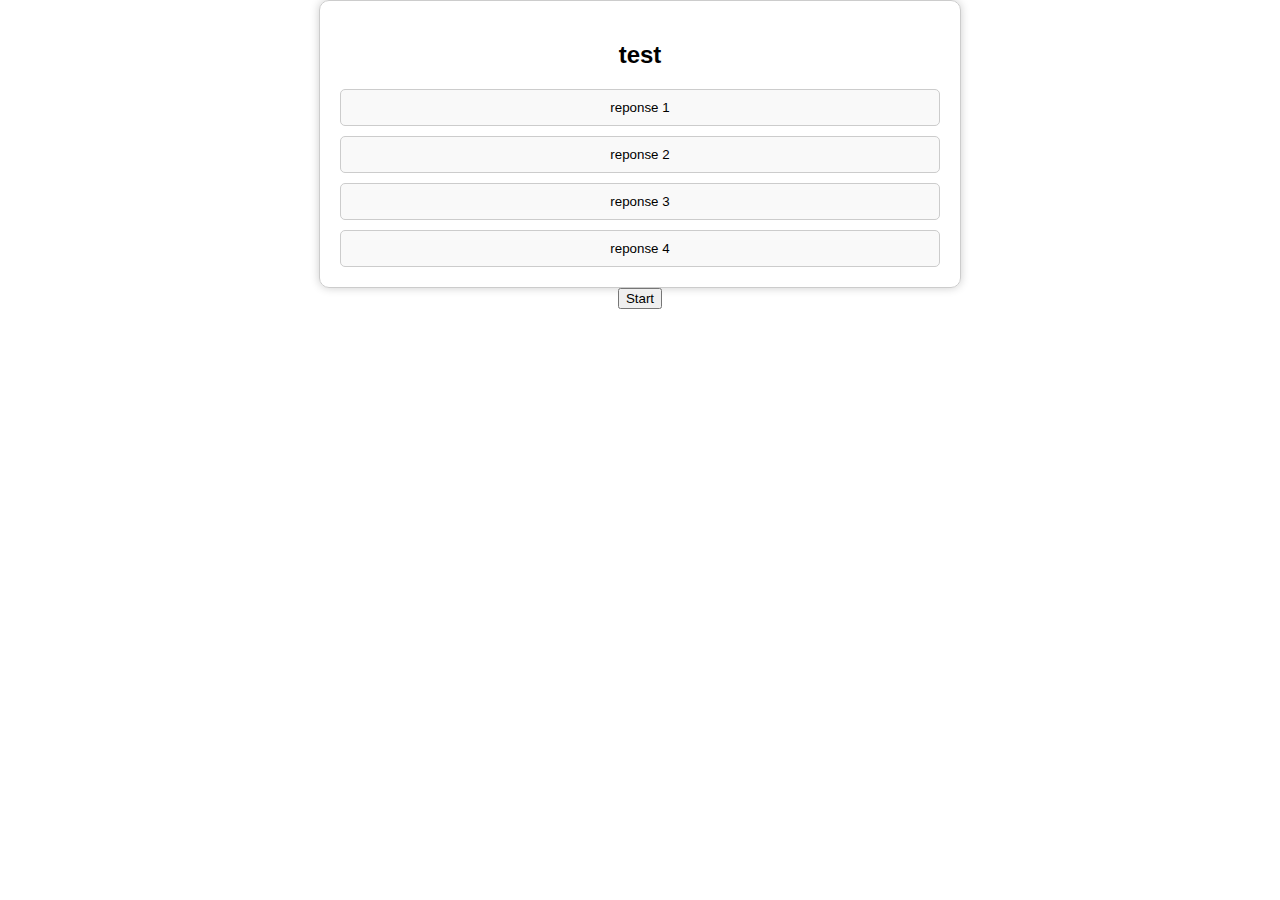
==== index.html @ 7a7ab716 "First Commit" ====
<!DOCTYPE html>
<html lang="en">
  <head>
    <meta charset="UTF-8" />
    <meta name="viewport" content="width=device-width, initial-scale=1.0" />
    <title>Quiz sur les Technologies</title>
    <link rel="stylesheet" href="style.css" />
  </head>
  <body>
    <div class="quiz-container">
      <div class="question">
        <h1 id="question-text">test</h1>
      </div>
      <div class="answers">
        <button class="answer-btn" onclick="Answer('0')">reponse 1</button>
        <button class="answer-btn" onclick="Answer('1')">reponse 2</button>
        <button class="answer-btn" onclick="Answer('2')">reponse 3</button>
        <button class="answer-btn" onclick="Answer('3')">reponse 4</button>
      </div>
    </div>
    <button id="bottom-btn" onclick="BottomBTN()">Start</button>

    <!-- <div>
      <button class="start-btn" onclick="Start()">Start</button>
      <button class="start-btn" onclick="Start()">Restart</button>
    </div> -->

    <script src="script.js"></script>
  </body>
</html>
---- style.css ----
body {
    font-family: Arial, sans-serif;
    text-align: center;
    margin: 0;
    padding: 0;
}

.quiz-container {
    max-width: 600px;
    margin: 0 auto;
    padding: 20px;
    border: 1px solid #ccc;
    border-radius: 10px;
    box-shadow: 0 0 10px rgba(0, 0, 0, 0.2);
}

h1 {
    font-size: 24px;
}

.question {
    margin: 20px 0;
}

.answers {
    display: flex;
    flex-direction: column;
    gap: 10px;
}

.answer-btn {
    padding: 10px;
    border: 1px solid #ccc;
    border-radius: 5px;
    background-color: #f9f9f9;
    cursor: pointer;
}

.answer-btn:hover {
    background-color: #eee;
}
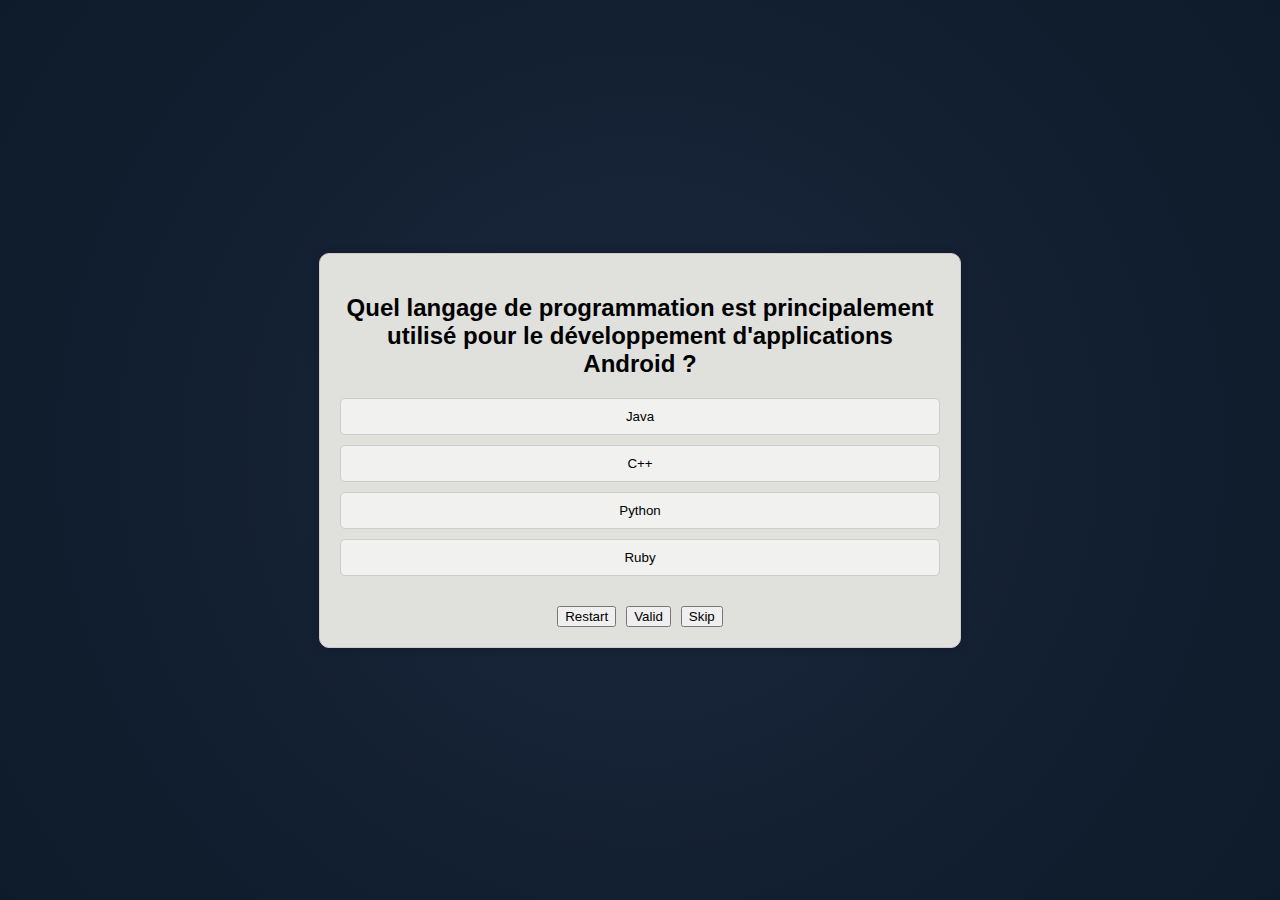
==== commit 0df7de34: "Commit 2" ====
--- a/index.html
+++ b/index.html
@@ -12,13 +12,18 @@
         <h1 id="question-text">test</h1>
       </div>
       <div class="answers">
-        <button class="answer-btn" onclick="Answer('0')">reponse 1</button>
-        <button class="answer-btn" onclick="Answer('1')">reponse 2</button>
-        <button class="answer-btn" onclick="Answer('2')">reponse 3</button>
-        <button class="answer-btn" onclick="Answer('3')">reponse 4</button>
+        <button class="answer-btn" onclick="Answer('0')" id="answers-0" >reponse 1</button>
+        <button class="answer-btn" onclick="Answer('1')" id="answers-1" >reponse 2</button>
+        <button class="answer-btn" onclick="Answer('2')" id="answers-2" >reponse 3</button>
+        <button class="answer-btn" onclick="Answer('3')" id="answers-3" >reponse 4</button>
+      </div>
+      <div class="buttons">
+        <button id="bottom-btn" onclick="Restart()">Restart</button>
+        <button id="bottom-btn" onclick="Valid()">Valid</button>
+        <button id="bottom-btn" onclick="Skip()">Skip</button>
+
       </div>
     </div>
-    <button id="bottom-btn" onclick="BottomBTN()">Start</button>
 
     <!-- <div>
       <button class="start-btn" onclick="Start()">Start</button>
--- a/style.css
+++ b/style.css
@@ -2,16 +2,26 @@
     font-family: Arial, sans-serif;
     text-align: center;
     margin: 0;
-    padding: 0;
+    background: radial-gradient(circle, #1b263b, #0d1b2a);
+    display: flex;
+    flex-direction: column;
+    justify-content: center;
+    align-items: center;
+    min-height: 100vh;
+    margin: 0;
+    user-select: none;
 }
 
 .quiz-container {
+    width: 80%;
+    min-height: 300px;
     max-width: 600px;
     margin: 0 auto;
     padding: 20px;
     border: 1px solid #ccc;
     border-radius: 10px;
     box-shadow: 0 0 10px rgba(0, 0, 0, 0.2);
+    background-color: #e0e1dd;
 }
 
 h1 {
@@ -26,16 +36,29 @@
     display: flex;
     flex-direction: column;
     gap: 10px;
+    
+}
+
+.buttons {
+    display: flex;
+    flex-direction: row;
+    gap: 10px;
+    margin-top: 30px;
+    justify-content: center;
+
 }
 
 .answer-btn {
     padding: 10px;
     border: 1px solid #ccc;
     border-radius: 5px;
-    background-color: #f9f9f9;
+    background-color: #f1f2f0;
     cursor: pointer;
 }
 
+
+
 .answer-btn:hover {
-    background-color: #eee;
+    font-size: 15px;
+    font-style: italic;
 }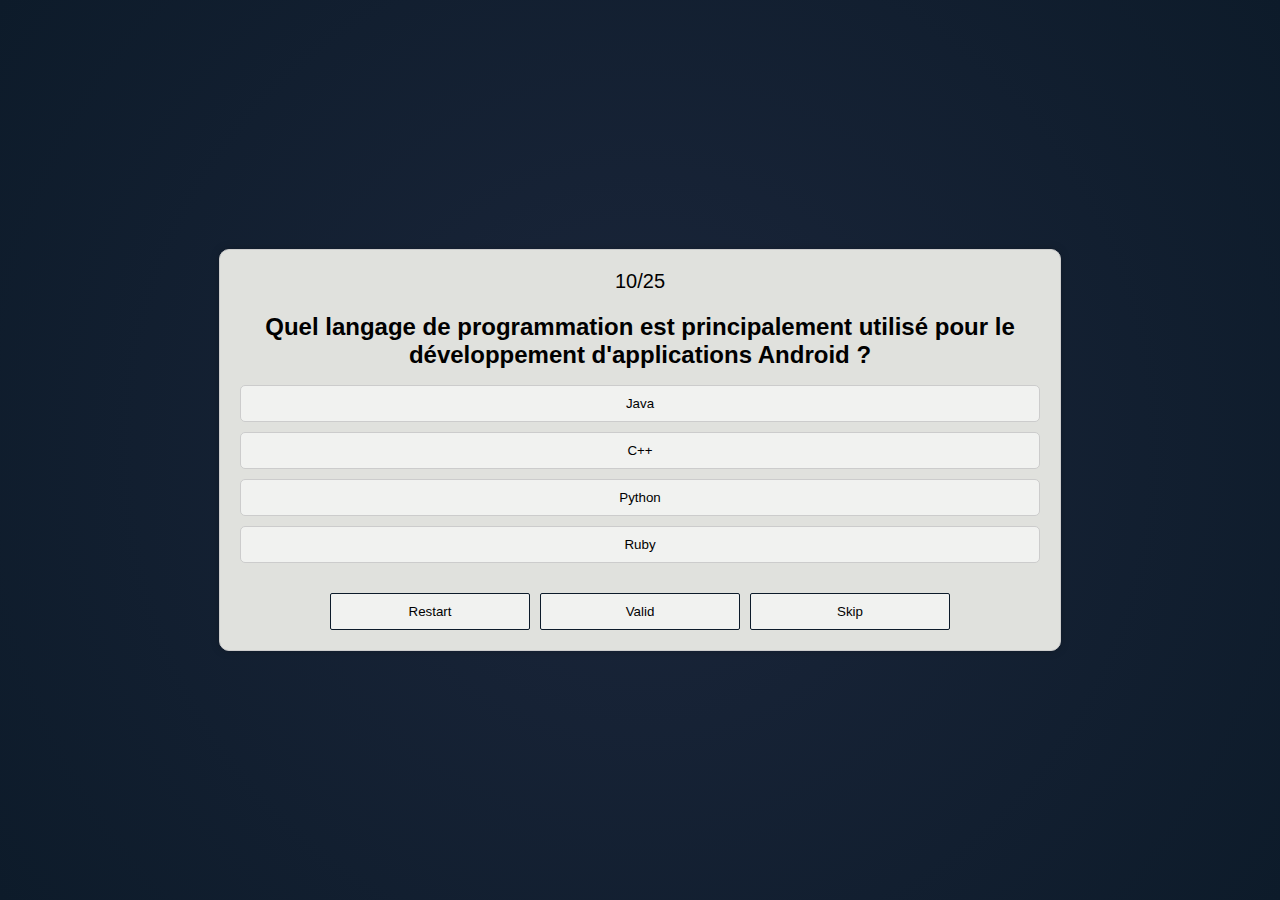
==== commit 78d92f03: "add check for valid answers" ====
--- a/index.html
+++ b/index.html
@@ -8,20 +8,26 @@
   </head>
   <body>
     <div class="quiz-container">
-      <div class="question">
-        <h1 id="question-text">test</h1>
+      <p>10/25</p>
+      <h1 id="question-text">test</h1>
+      <div class="answers">
+        <button class="answer-btn" onclick="Answer('0')" id="answers-0">
+          reponse 1
+        </button>
+        <button class="answer-btn" onclick="Answer('1')" id="answers-1">
+          reponse 2
+        </button>
+        <button class="answer-btn" onclick="Answer('2')" id="answers-2">
+          reponse 3
+        </button>
+        <button class="answer-btn" onclick="Answer('3')" id="answers-3">
+          reponse 4
+        </button>
       </div>
-      <div class="answers">
-        <button class="answer-btn" onclick="Answer('0')" id="answers-0" >reponse 1</button>
-        <button class="answer-btn" onclick="Answer('1')" id="answers-1" >reponse 2</button>
-        <button class="answer-btn" onclick="Answer('2')" id="answers-2" >reponse 3</button>
-        <button class="answer-btn" onclick="Answer('3')" id="answers-3" >reponse 4</button>
-      </div>
-      <div class="buttons">
-        <button id="bottom-btn" onclick="Restart()">Restart</button>
-        <button id="bottom-btn" onclick="Valid()">Valid</button>
-        <button id="bottom-btn" onclick="Skip()">Skip</button>
-
+      <div class="bottom-buttons">
+        <button id="restart-btn" class="bottom-button" onclick="Restart()">Restart</button>
+        <button id="valid-btn" class="bottom-button" onclick="Valid()">Valid</button>
+        <button id="skip-btn" class="bottom-button" onclick="Skip()">Skip</button>
       </div>
     </div>
 
--- a/style.css
+++ b/style.css
@@ -15,13 +15,16 @@
 .quiz-container {
     width: 80%;
     min-height: 300px;
-    max-width: 600px;
-    margin: 0 auto;
-    padding: 20px;
+    max-width: 800px;
+    padding: 0px 20px 20px 20px;
     border: 1px solid #ccc;
     border-radius: 10px;
     box-shadow: 0 0 10px rgba(0, 0, 0, 0.2);
     background-color: #e0e1dd;
+}
+
+.quiz-container p{
+    font-size: 20px;
 }
 
 h1 {
@@ -39,13 +42,26 @@
     
 }
 
-.buttons {
+.bottom-buttons {
     display: flex;
     flex-direction: row;
     gap: 10px;
     margin-top: 30px;
     justify-content: center;
+}
 
+.bottom-button {
+    padding: 10px;
+    border: 1px solid #0D1B2A;
+    border-radius: 2px;
+    background-color: #f1f2f0;
+    cursor: pointer;
+    width: 200px;
+}
+
+.bottom-button :hover{
+    font-size: 150px;
+    font-style: italic;
 }
 
 .answer-btn {
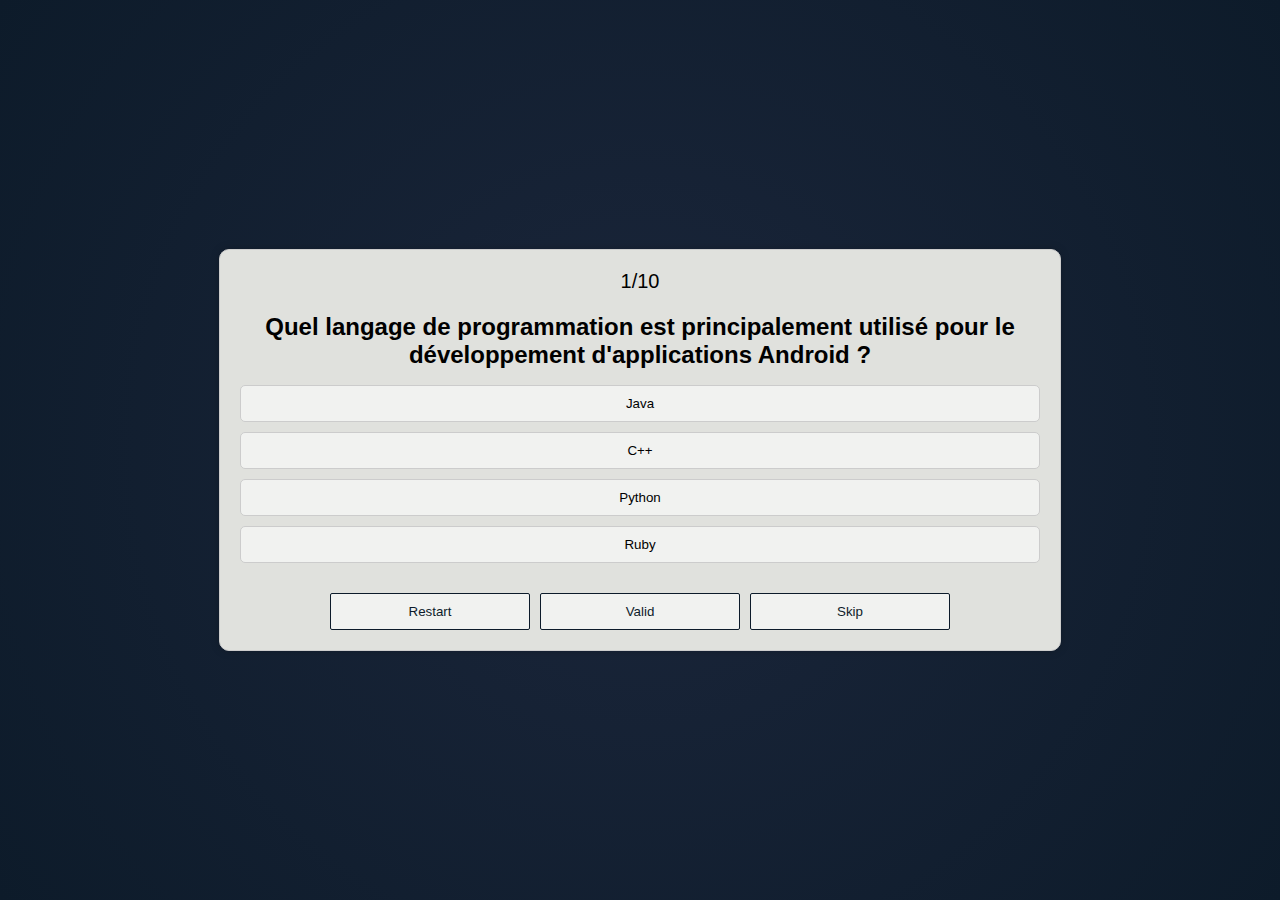
==== commit 672f7951: "base finish" ====
--- a/index.html
+++ b/index.html
@@ -8,7 +8,7 @@
   </head>
   <body>
     <div class="quiz-container">
-      <p>10/25</p>
+      <p id="nb-question"> 10/25</p>
       <h1 id="question-text">test</h1>
       <div class="answers">
         <button class="answer-btn" onclick="Answer('0')" id="answers-0">
--- a/style.css
+++ b/style.css
@@ -57,24 +57,30 @@
     background-color: #f1f2f0;
     cursor: pointer;
     width: 200px;
+    transition: background-color 0.3s, color 0.3s;
+    color: #0D1B2A;
 }
 
-.bottom-button :hover{
-    font-size: 150px;
+.bottom-button:hover {
+    background-color: #0D1B2A; 
+    color: #ffffff;
     font-style: italic;
 }
 
+.selected {
+    font-style: normal;/* Couleur de fond pour les boutons sélectionnés */
+}
 .answer-btn {
     padding: 10px;
     border: 1px solid #ccc;
     border-radius: 5px;
-    background-color: #f1f2f0;
     cursor: pointer;
+    transition: background-color 0.3s, color 0.3s;
 }
 
 
 
 .answer-btn:hover {
-    font-size: 15px;
     font-style: italic;
+    font-weight: bold;
 }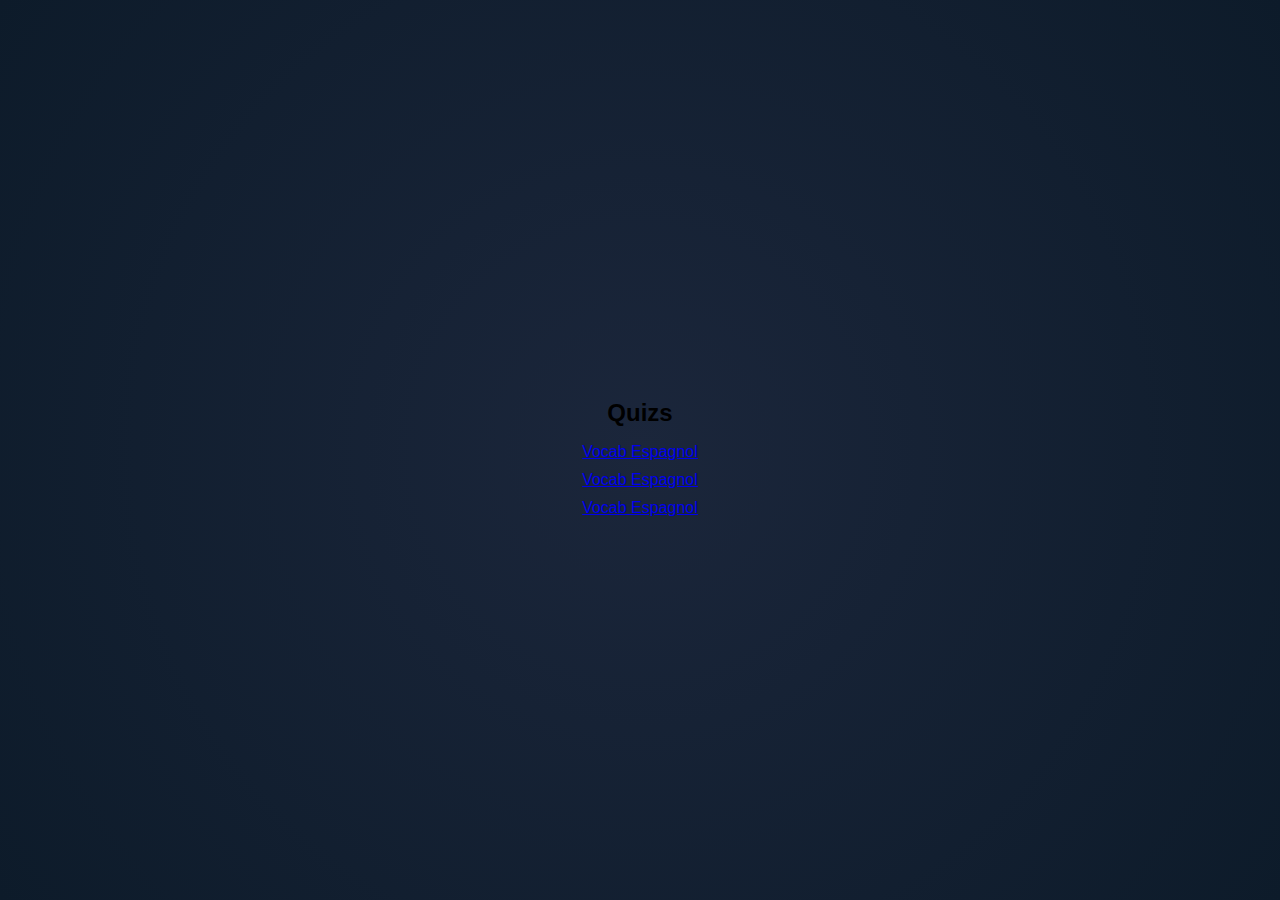
==== commit 0a72d62b: "Add main page" ====
--- a/index.html
+++ b/index.html
@@ -1,41 +1,19 @@
 <!DOCTYPE html>
-<html lang="en">
+<html lang="fr">
   <head>
     <meta charset="UTF-8" />
     <meta name="viewport" content="width=device-width, initial-scale=1.0" />
-    <title>Quiz sur les Technologies</title>
+    <title>Quizzer</title>
     <link rel="stylesheet" href="style.css" />
   </head>
   <body>
-    <div class="quiz-container">
-      <p id="nb-question"> 10/25</p>
-      <h1 id="question-text">test</h1>
+    <div class="quizzs-container">
+      <h1 id="quizz-text">Quizs</h1>
       <div class="answers">
-        <button class="answer-btn" onclick="Answer('0')" id="answers-0">
-          reponse 1
-        </button>
-        <button class="answer-btn" onclick="Answer('1')" id="answers-1">
-          reponse 2
-        </button>
-        <button class="answer-btn" onclick="Answer('2')" id="answers-2">
-          reponse 3
-        </button>
-        <button class="answer-btn" onclick="Answer('3')" id="answers-3">
-          reponse 4
-        </button>
-      </div>
-      <div class="bottom-buttons">
-        <button id="restart-btn" class="bottom-button" onclick="Restart()">Restart</button>
-        <button id="valid-btn" class="bottom-button" onclick="Valid()">Valid</button>
-        <button id="skip-btn" class="bottom-button" onclick="Skip()">Skip</button>
+        <a href="espagnol.html" class="quiz-button"> Vocab Espagnol </a>
+        <a href="espagnol.html" class="quiz-button"> Vocab Espagnol </a>
+        <a href="test.html" class="quiz-button"> Vocab Espagnol </a>
       </div>
     </div>
-
-    <!-- <div>
-      <button class="start-btn" onclick="Start()">Start</button>
-      <button class="start-btn" onclick="Start()">Restart</button>
-    </div> -->
-
-    <script src="script.js"></script>
   </body>
 </html>
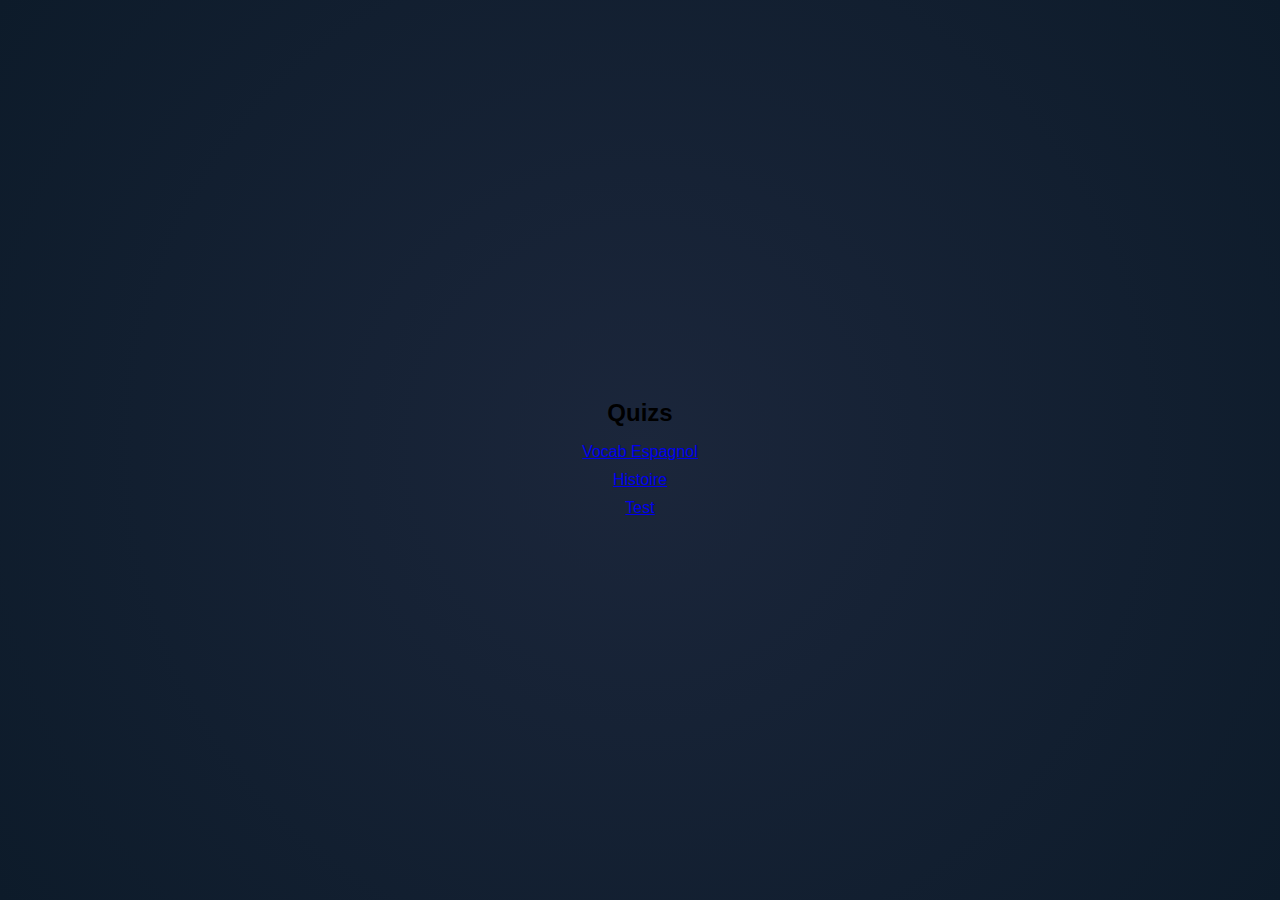
==== commit afd63590: "Change name" ====
--- a/index.html
+++ b/index.html
@@ -11,8 +11,8 @@
       <h1 id="quizz-text">Quizs</h1>
       <div class="answers">
         <a href="espagnol.html" class="quiz-button"> Vocab Espagnol </a>
-        <a href="espagnol.html" class="quiz-button"> Vocab Espagnol </a>
-        <a href="test.html" class="quiz-button"> Vocab Espagnol </a>
+        <a href="espagnol.html" class="quiz-button"> Histoire </a>
+        <a href="test.html" class="quiz-button"> Test </a>
       </div>
     </div>
   </body>
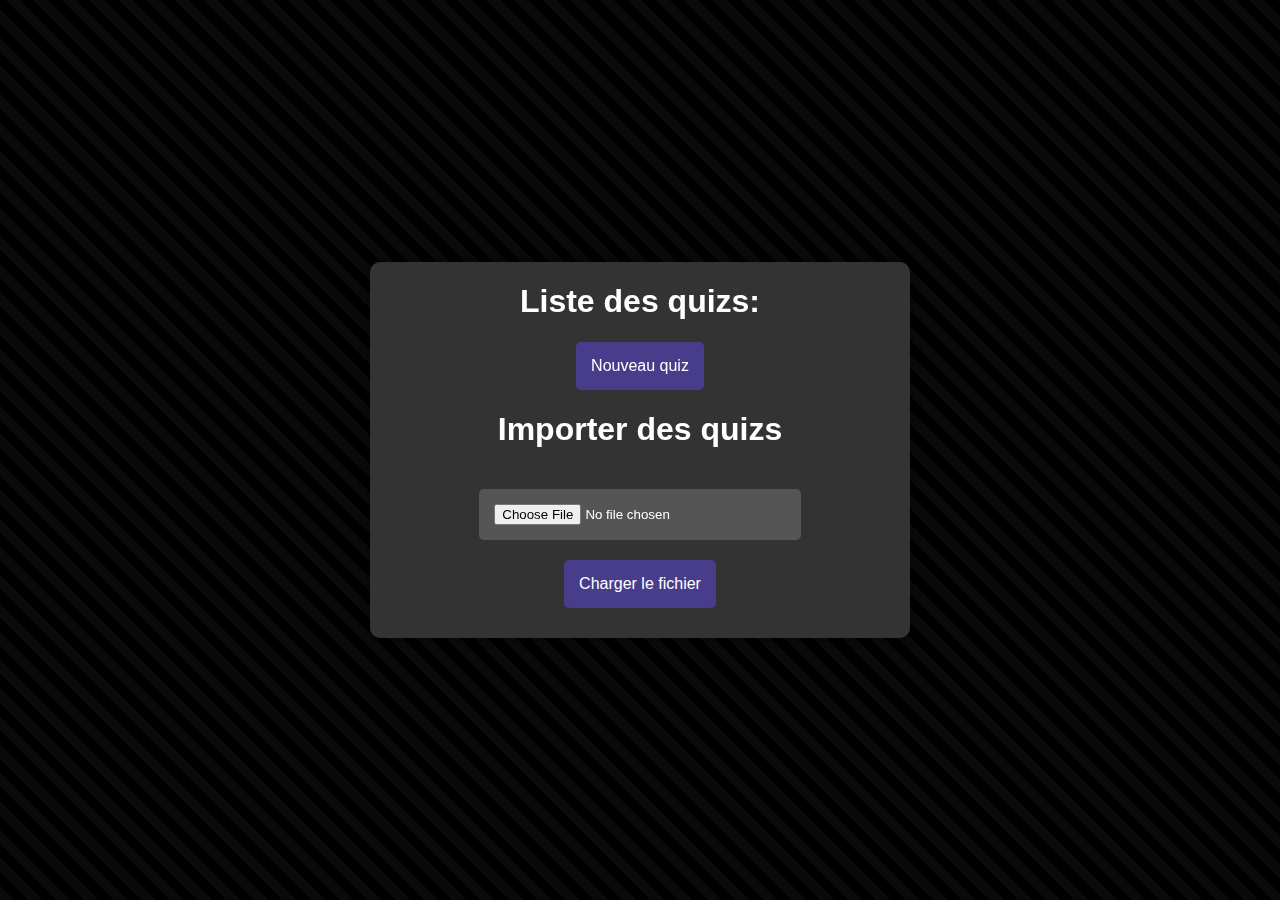
==== commit 6775a820: "Add .txt file ectension" ====
--- a/index.html
+++ b/index.html
@@ -1,19 +1,28 @@
 <!DOCTYPE html>
-<html lang="fr">
+<html lang="en">
   <head>
     <meta charset="UTF-8" />
     <meta name="viewport" content="width=device-width, initial-scale=1.0" />
+    <link rel="stylesheet" href="index-style.css" />
     <title>Quizzer</title>
-    <link rel="stylesheet" href="style.css" />
   </head>
   <body>
-    <div class="quizzs-container">
-      <h1 id="quizz-text">Quizs</h1>
-      <div class="answers">
-        <a href="espagnol.html" class="quiz-button"> Vocab Espagnol </a>
-        <a href="espagnol.html" class="quiz-button"> Histoire </a>
-        <a href="test.html" class="quiz-button"> Test </a>
+    <div class="quiz-container">
+      <h1 id="question-text">Liste des quizs:</h1>
+
+      <ul id="quiz-list">
+        <!-- Les liens seront ajoutés ici dynamiquement -->
+      </ul>
+
+      <div class="buttons">
+        <button onclick="NewQuiz()">Nouveau quiz</button>
+      </div>
+      <h1 id="question-text">Importer des quizs</h1>
+      <div class="buttons">
+        <input type="file" id="myFile" accept=".txt" />
+        <button onclick="loadFile()">Charger le fichier</button>
       </div>
     </div>
+    <script src="index.js"></script>
   </body>
 </html>
--- a/index-style.css
+++ b/index-style.css
@@ -0,0 +1,125 @@
+body {
+    background-color: #0a0a0a;
+    color: #fff;
+    font-family: Verdana, Tahoma, Geneva, Verdana, sans-serif;
+    display: flex;
+    align-items: center;
+    justify-content: center;
+    height: 100vh;
+    margin: 0;
+}
+
+
+
+
+.quiz-container {
+    text-align: center;
+    padding: 0px 40px 30px 40px;
+    border-radius: 10px;
+    background-color: #333;
+    box-shadow: 0 0 10px rgba(0, 0, 0, 0.5);
+    position: relative;
+}
+
+
+#input-text {
+    padding: 15px;
+    margin: 20px 0;
+    width: 70%;
+    box-sizing: border-box;
+    background-color: #555;
+    color: #fff;
+    border: none;
+    border-radius: 5px;
+}
+
+#answer:focus {
+    outline: none;
+}
+
+.buttons button {
+    padding: 15px;
+    margin: 0 10px;
+    font-size: 16px;
+    background-color: #483D8B;
+    color: #fff;
+    border: none;
+    border-radius: 5px;
+    cursor: pointer;
+}
+
+.buttons button:hover {
+    background-color: #3a3172;
+    font-style: italic;
+
+}
+
+
+li {
+    margin: 50px;
+    list-style: none;
+
+}
+
+
+ul {
+    list-style: none; /* Retirer les puces dans les listes */
+    padding: 0;
+}
+
+a:hover {
+    background-color: #483D8B; /* SlateBlue */
+}
+
+a {
+    padding: 15px;
+    margin: 20px;
+    width: 450px; /* Utiliser une largeur fixe de 450px */
+    box-sizing: border-box;
+    background-color: #555;
+    color: #ffffff;
+    border: none;
+    border-radius: 5px;
+    text-decoration: none;
+}
+
+.quiz-container::before {
+    content: '';
+    position: absolute;
+    top: 0;
+    left: 0;
+    width: 100%;
+    height: 100%;
+    background: radial-gradient(circle at center, #000000 0%, #0e0e0e 70%);
+    z-index: -1;
+    border-radius: 10px;
+}
+
+
+input[type="file"] {
+    padding: 15px;
+    margin: 20px 0;
+    width: 70%;
+    box-sizing: border-box;
+    background-color: #555;
+    color: #fff;
+    border: none;
+    border-radius: 5px;
+    cursor: pointer;
+}
+
+input[type="file"]:hover {
+    background-color: #3a3172;
+}
+
+
+body::before {
+    content: '';
+    position: fixed;
+    top: 0;
+    left: 0;
+    width: 100%;
+    height: 100%;
+    background: repeating-linear-gradient(45deg, transparent, transparent 10px, #000000 10px, #000000 20px);
+    z-index: -2;
+}
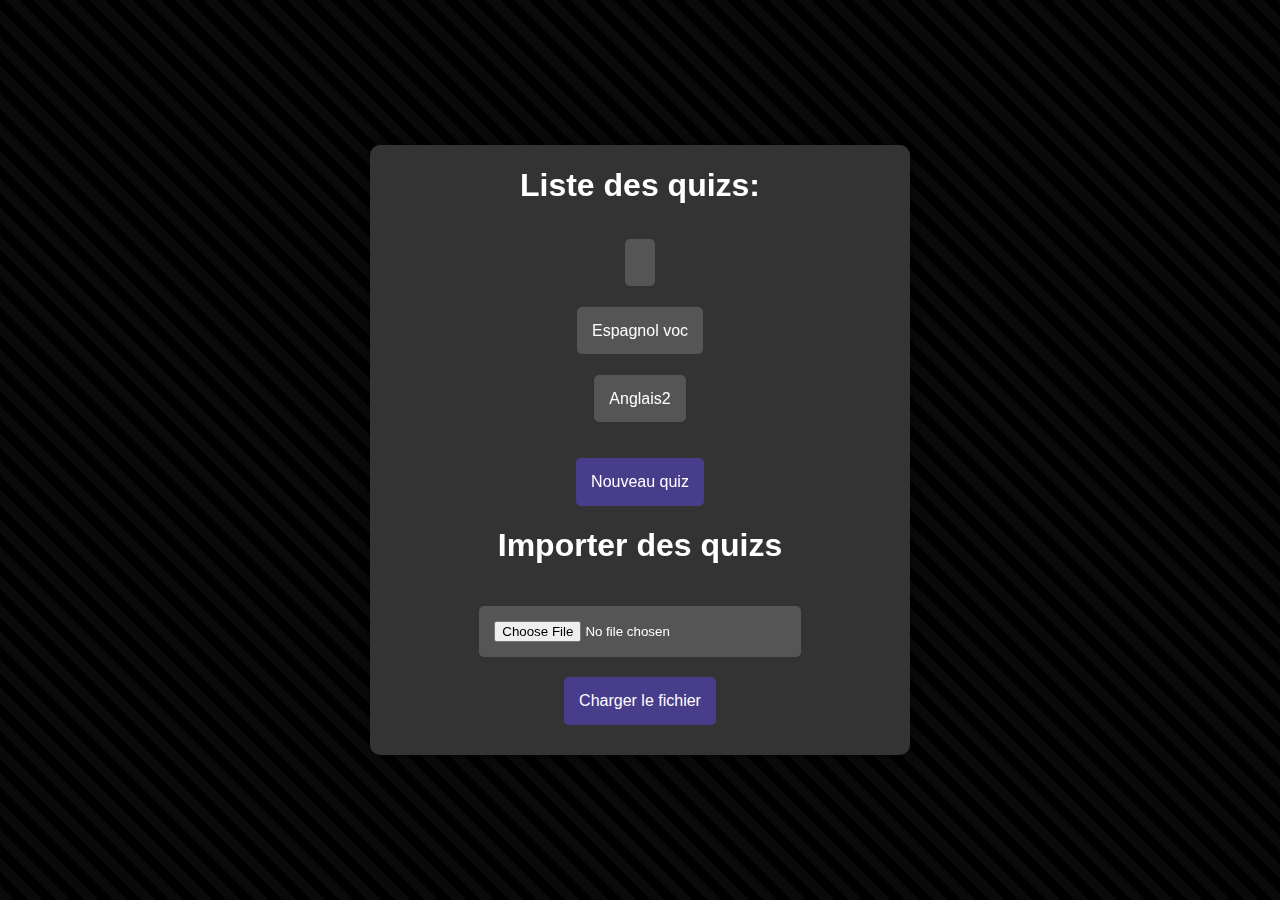
==== commit 6a007dce: "Custom quizs" ====
--- a/index.html
+++ b/index.html
@@ -19,7 +19,7 @@
       </div>
       <h1 id="question-text">Importer des quizs</h1>
       <div class="buttons">
-        <input type="file" id="myFile" accept=".txt" />
+        <input type="file" id="myFile"/>
         <button onclick="loadFile()">Charger le fichier</button>
       </div>
     </div>
